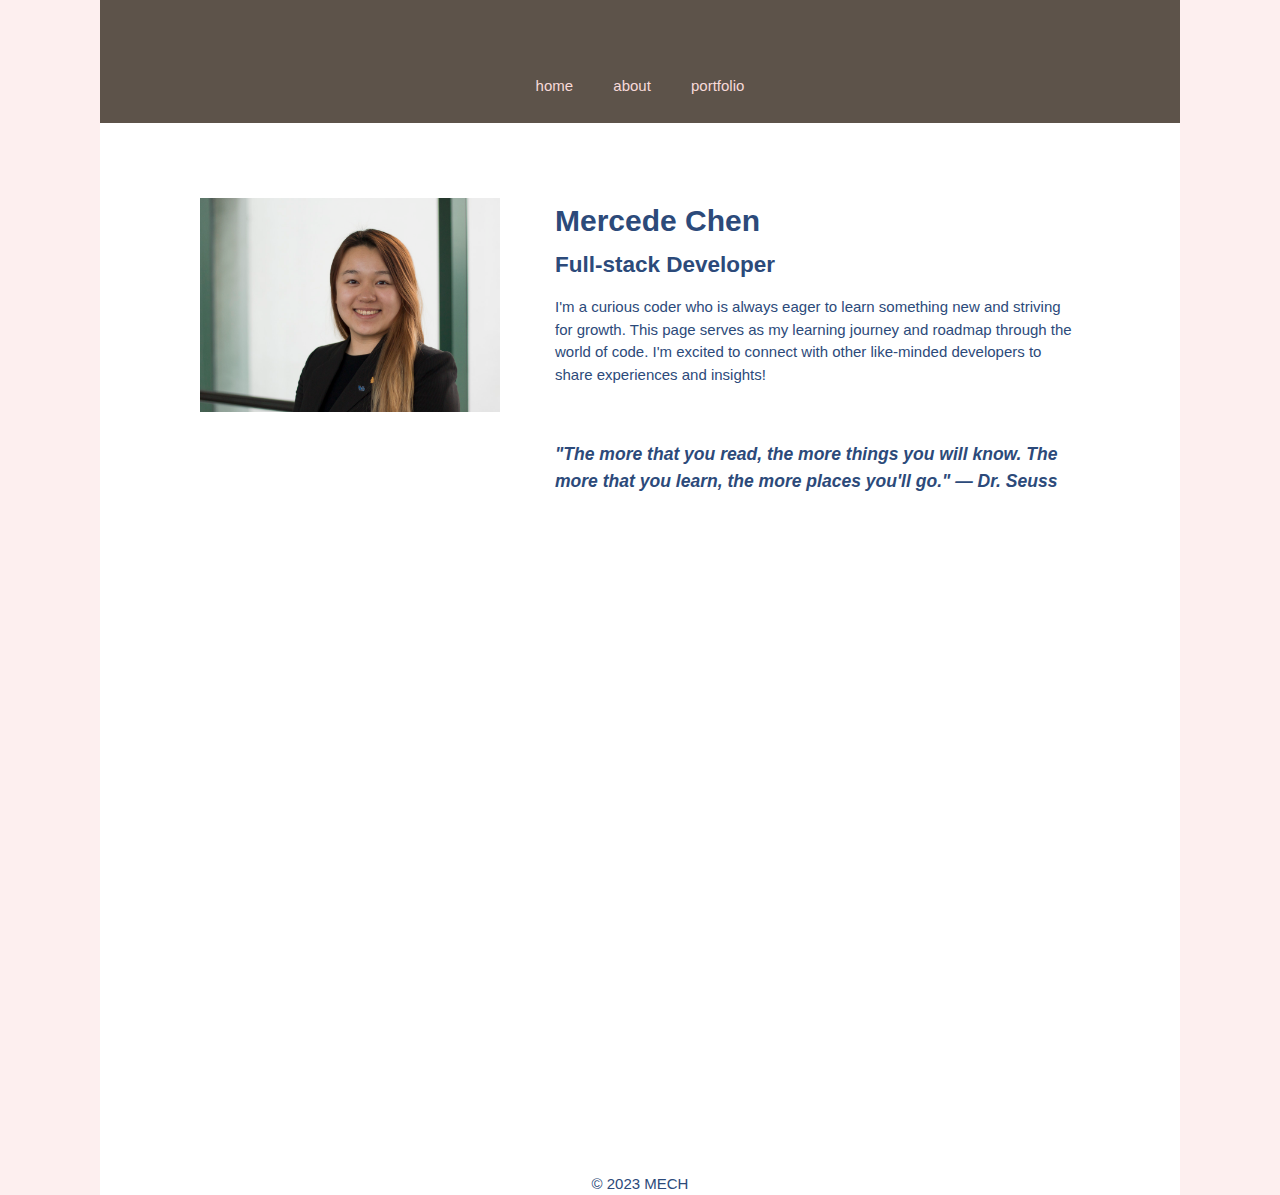
==== index.html @ fd63ac09 "Update about page" ====
<!DOCTYPE html>
<html lang="en">
<head>
  <meta charset="UTF-8">
  <meta name="viewport" content="width=device-width, initial-scale=1.0">
  <link rel="stylesheet" href="./style.css">
  <script defer src="./javascript.js"></script>
  <title>Mercede Chen - Personal Website</title>
</head>
<body>
  <!-- navigation -->
  <nav>
    <a href="index.html">home</a>
    <a href="./about.html">about</a>
    <a href="./portfolio.html">portfolio</a>
  </nav>

  <!-- landing page content -->
  <div class="container">
    <div id="profile">
      <img src="./assets/mercede-final.jpeg" alt="profile pic">
      <div id="profile-blurb">
        <h1>Mercede Chen</h1>
        <h2>Full-stack Developer</h2>
        <p>I'm a curious coder who is always eager to learn something new and striving for growth. This page serves as my learning journey and roadmap through the world of code. I'm excited to connect with other like-minded developers to share experiences and insights!</p>
        <h3>"The more that you read, the more things you will know. The more that you learn, the more places you'll go." ― Dr. Seuss</h3>
      </div>
    </div>
  </div>

  <!-- copyright -->
  <footer>
    <p>&copy 2023 MECH</p>
  </footer>
</body>
</html>
---- style.css ----
body {
  background-color: #FDEFEF;
  font-family: 'Proxima Soft', Arial, Helvetica, sans-serif;
  font-size: 15px;
  color: #2C4A7A;
  margin: 0 100px;
  line-height: 1.5;
}

/* nav bar */
nav {
  background-color: #5D534A;
  text-align: center;
  padding: 75px 0 25px 0;
}

nav a {
  color: #F7DAD9;
  text-decoration: none;
  margin: 0 15px;
}

nav a:hover {
  color: #F7DAD9;
  font-weight: 600;
}
/* end nav bar */

a {
  color: #5D534A;
  text-decoration: none;
  padding: 3px;
}

a:hover {
  font-weight: 600;
}

h2, h3 {
  margin: 0;
}

footer {
  background-color: #FFF;
  text-align: center;
}

footer p {
  margin: 0;
}

/* styling content on landing page */
.container {
  background-color: #FFF;
  height: 100vh;
  padding: 75px 100px;
}

#profile {
  display: flex;
  flex-direction: row;
}

#profile img {
  width: 300px;
  height: 100%;
  margin-right: 55px;
}

#profile-blurb {
  display: flex;
  flex-direction: column;
}

#profile h1 {
  margin: 0 0 5px 0;
}

#profile h3 {
  margin-top: 40px;
  font-style: italic;
}
/* end landing page styles */

th {
  padding: 0 100px 15px 0;
}

#may img {
  width: 250px;
}
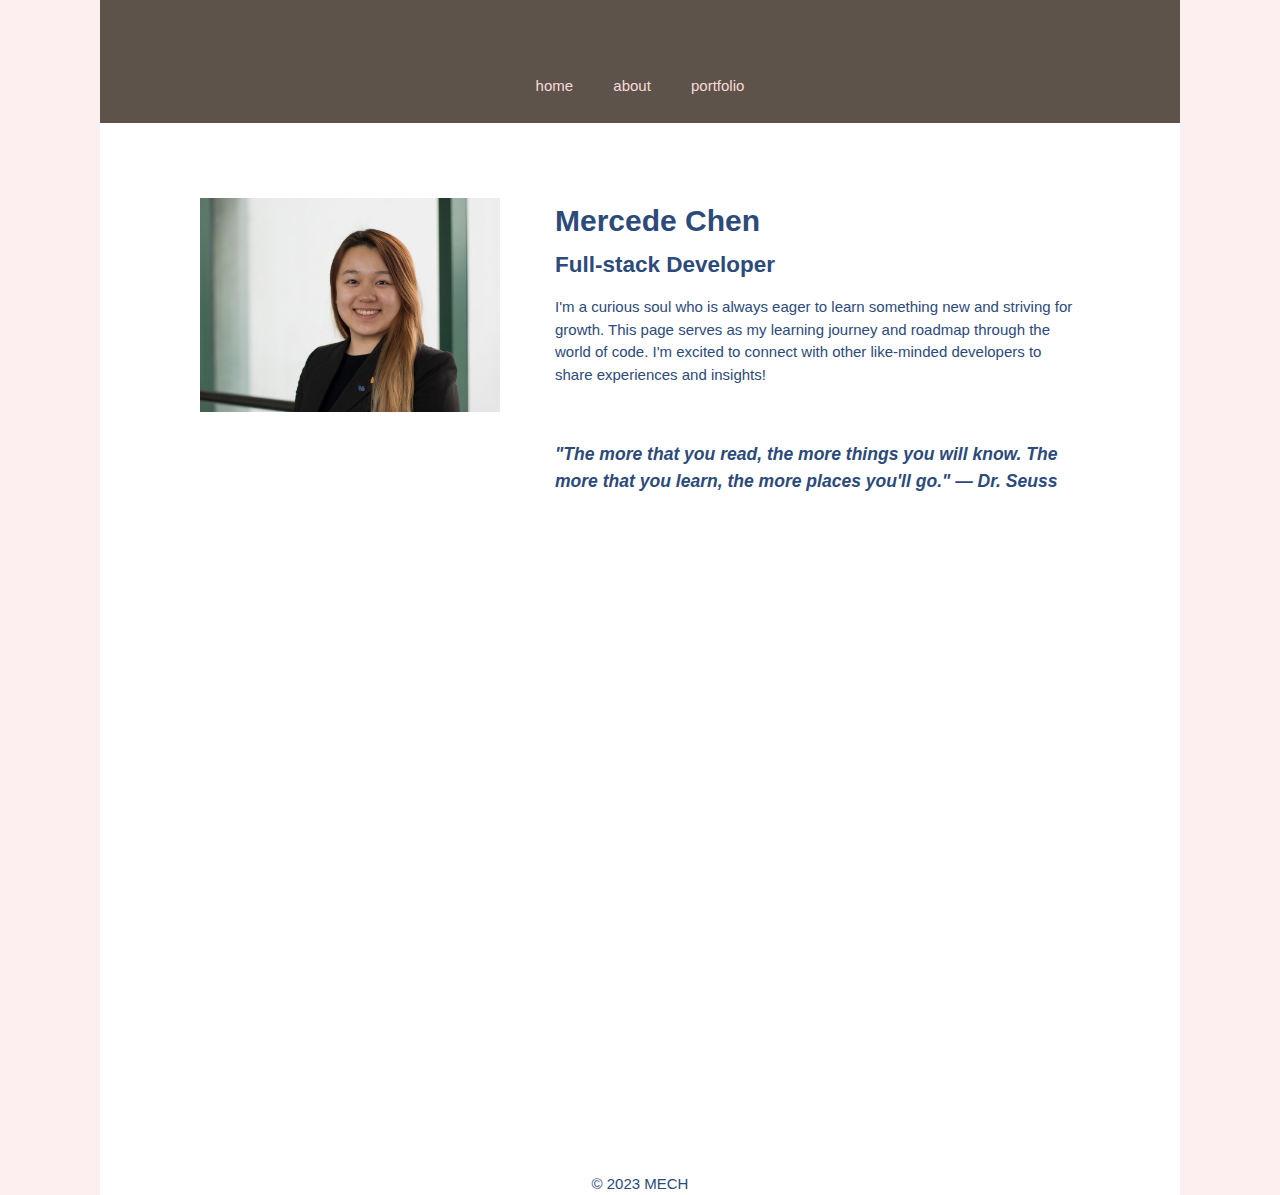
==== commit 7fe723de: "Add content to about me page" ====
--- a/index.html
+++ b/index.html
@@ -18,11 +18,11 @@
   <!-- landing page content -->
   <div class="container">
     <div id="profile">
-      <img src="./assets/mercede-final.jpeg" alt="profile pic">
+      <img src="./assets/mercede-final.jpeg" alt="Profile picture">
       <div id="profile-blurb">
         <h1>Mercede Chen</h1>
         <h2>Full-stack Developer</h2>
-        <p>I'm a curious coder who is always eager to learn something new and striving for growth. This page serves as my learning journey and roadmap through the world of code. I'm excited to connect with other like-minded developers to share experiences and insights!</p>
+        <p>I'm a curious soul who is always eager to learn something new and striving for growth. This page serves as my learning journey and roadmap through the world of code. I'm excited to connect with other like-minded developers to share experiences and insights!</p>
         <h3>"The more that you read, the more things you will know. The more that you learn, the more places you'll go." ― Dr. Seuss</h3>
       </div>
     </div>
--- a/style.css
+++ b/style.css
@@ -59,6 +59,7 @@
 #profile {
   display: flex;
   flex-direction: row;
+  margin: auto;
 }
 
 #profile img {
@@ -82,12 +83,32 @@
 }
 /* end landing page styles */
 
-th {
-  padding: 0 100px 15px 0;
+section, hr {
+  margin: 0 auto 40px auto;
 }
 
-#may img {
-  width: 250px;
+ul {
+  list-style-type: none;
+  margin: 0;
+  padding: 0;
+}
+
+li {
+  margin: 5px 0;
+}
+
+table {
+  margin: auto;
+}
+
+td {
+  padding: 5px 20px;
+}
+
+td img {
+  display: block;
+  width: 100%;
+  object-fit: cover;
 }
 
 
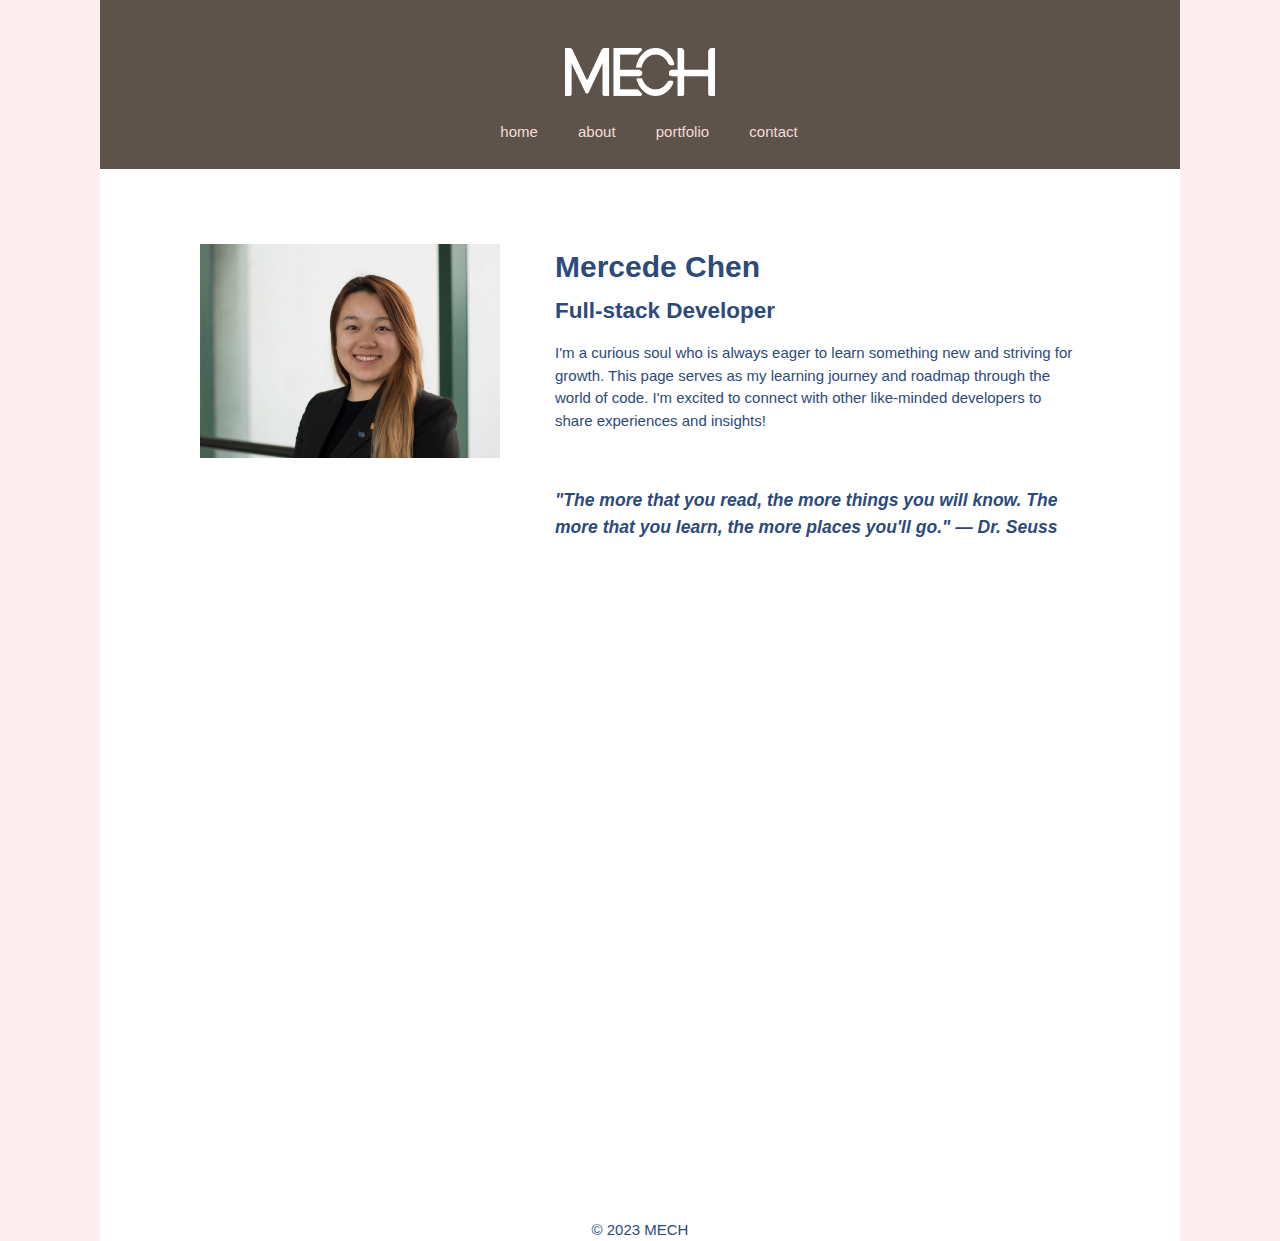
==== commit d6dfc615: "Update nav menu" ====
--- a/index.html
+++ b/index.html
@@ -10,9 +10,11 @@
 <body>
   <!-- navigation -->
   <nav>
+    <a href="index.html"><img id="logo" src="./assets/mech-logo.png" alt="mech logo"></a>
     <a href="index.html">home</a>
-    <a href="./about.html">about</a>
-    <a href="./portfolio.html">portfolio</a>
+    <a href="about.html">about</a>
+    <a href="portfolio.html">portfolio</a>
+    <a href="mailto:chenmercede@gmail.com">contact</a>
   </nav>
 
   <!-- landing page content -->
--- a/style.css
+++ b/style.css
@@ -11,7 +11,8 @@
 nav {
   background-color: #5D534A;
   text-align: center;
-  padding: 75px 0 25px 0;
+  text-transform: lowercase;
+  padding: 0 0 25px 0;
 }
 
 nav a {
@@ -24,6 +25,12 @@
   color: #F7DAD9;
   font-weight: 600;
 }
+
+#logo {
+  display: block;
+  margin: 25px auto;
+  width: 150px;
+}
 /* end nav bar */
 
 a {
@@ -34,6 +41,10 @@
 
 a:hover {
   font-weight: 600;
+}
+
+article {
+  margin-bottom: 50px;
 }
 
 h2, h3 {
@@ -87,6 +98,10 @@
   margin: 0 auto 40px auto;
 }
 
+hr {
+  opacity: 0.5;
+}
+
 ul {
   list-style-type: none;
   margin: 0;
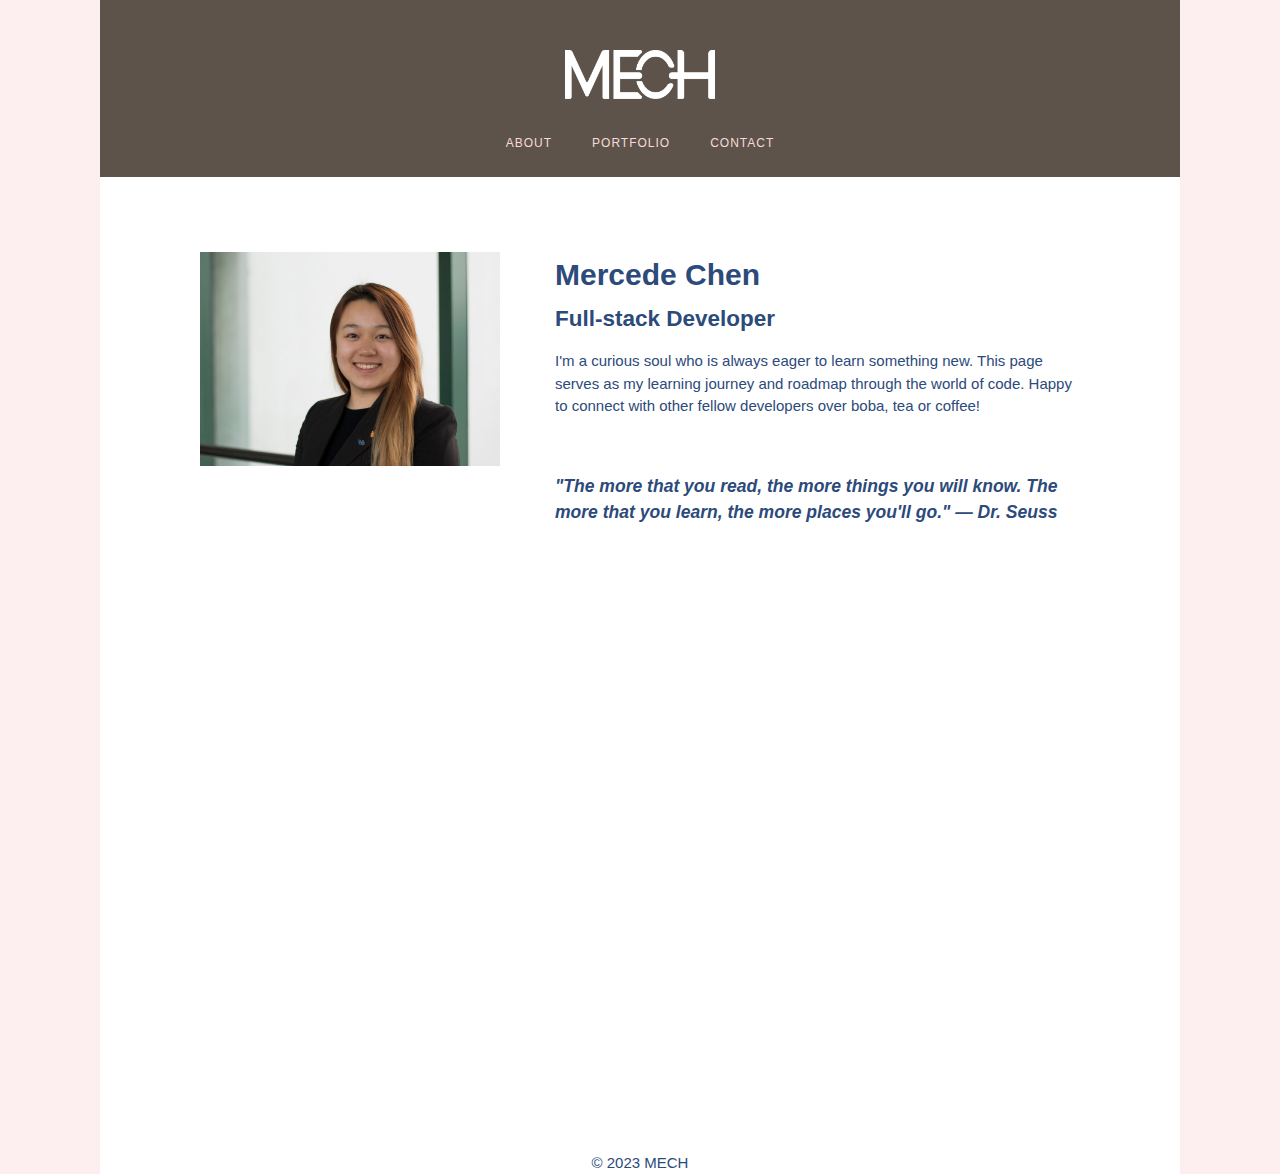
==== commit 4ff5d501: "Update nav menu and styling" ====
--- a/index.html
+++ b/index.html
@@ -8,23 +8,22 @@
   <title>Mercede Chen - Personal Website</title>
 </head>
 <body>
-  <!-- navigation -->
   <nav>
-    <a href="index.html"><img id="logo" src="./assets/mech-logo.png" alt="mech logo"></a>
-    <a href="index.html">home</a>
-    <a href="about.html">about</a>
-    <a href="portfolio.html">portfolio</a>
-    <a href="mailto:chenmercede@gmail.com">contact</a>
+    <a href="index.html"><img id="logo" src="./assets/mech-logo.png" alt="logo"></a>
+    <ul>
+      <li><a href="about.html">about</a></li>
+      <li><a href="portfolio.html">portfolio</a></li>
+      <li><a href="mailto:chenmercede@gmail.com">contact</a></li>
+    </ul>
   </nav>
 
-  <!-- landing page content -->
   <div class="container">
     <div id="profile">
       <img src="./assets/mercede-final.jpeg" alt="Profile picture">
       <div id="profile-blurb">
         <h1>Mercede Chen</h1>
         <h2>Full-stack Developer</h2>
-        <p>I'm a curious soul who is always eager to learn something new and striving for growth. This page serves as my learning journey and roadmap through the world of code. I'm excited to connect with other like-minded developers to share experiences and insights!</p>
+        <p>I'm a curious soul who is always eager to learn something new. This page serves as my learning journey and roadmap through the world of code. Happy to connect with other fellow developers over boba, tea or coffee!</p>
         <h3>"The more that you read, the more things you will know. The more that you learn, the more places you'll go." ― Dr. Seuss</h3>
       </div>
     </div>
--- a/style.css
+++ b/style.css
@@ -7,18 +7,28 @@
   line-height: 1.5;
 }
 
-/* nav bar */
+/* nav menu */
 nav {
   background-color: #5D534A;
   text-align: center;
-  text-transform: lowercase;
-  padding: 0 0 25px 0;
+  text-transform: uppercase;
+  font-size: 12px;
+  letter-spacing: 1px;
+  padding: 50px 0 20px 0;
 }
 
-nav a {
+nav ul {
+  display: flex;
+  flex-direction: row;
+  list-style-type: none;
+  justify-content: center;
+  margin: 25px 0 0 0;
+  padding: 0;
+}
+
+nav a, nav a:visited {
   color: #F7DAD9;
-  text-decoration: none;
-  margin: 0 15px;
+  margin: 0 20px;
 }
 
 nav a:hover {
@@ -27,16 +37,16 @@
 }
 
 #logo {
-  display: block;
-  margin: 25px auto;
+  margin: auto;
   width: 150px;
 }
-/* end nav bar */
+/* end nav menu */
 
 a {
   color: #5D534A;
   text-decoration: none;
-  padding: 3px;
+  margin: 0;
+  padding: 0;
 }
 
 a:hover {
@@ -64,7 +74,7 @@
 .container {
   background-color: #FFF;
   height: 100vh;
-  padding: 75px 100px;
+  padding: 75px 100px 0 100px;
 }
 
 #profile {
@@ -94,11 +104,12 @@
 }
 /* end landing page styles */
 
-section, hr {
-  margin: 0 auto 40px auto;
+section {
+  padding: 40px auto;
 }
 
 hr {
+  margin: 20px auto;
   opacity: 0.5;
 }
 
@@ -121,9 +132,9 @@
 }
 
 td img {
-  display: block;
   width: 100%;
   object-fit: cover;
+  object-position: top left;
 }
 
 
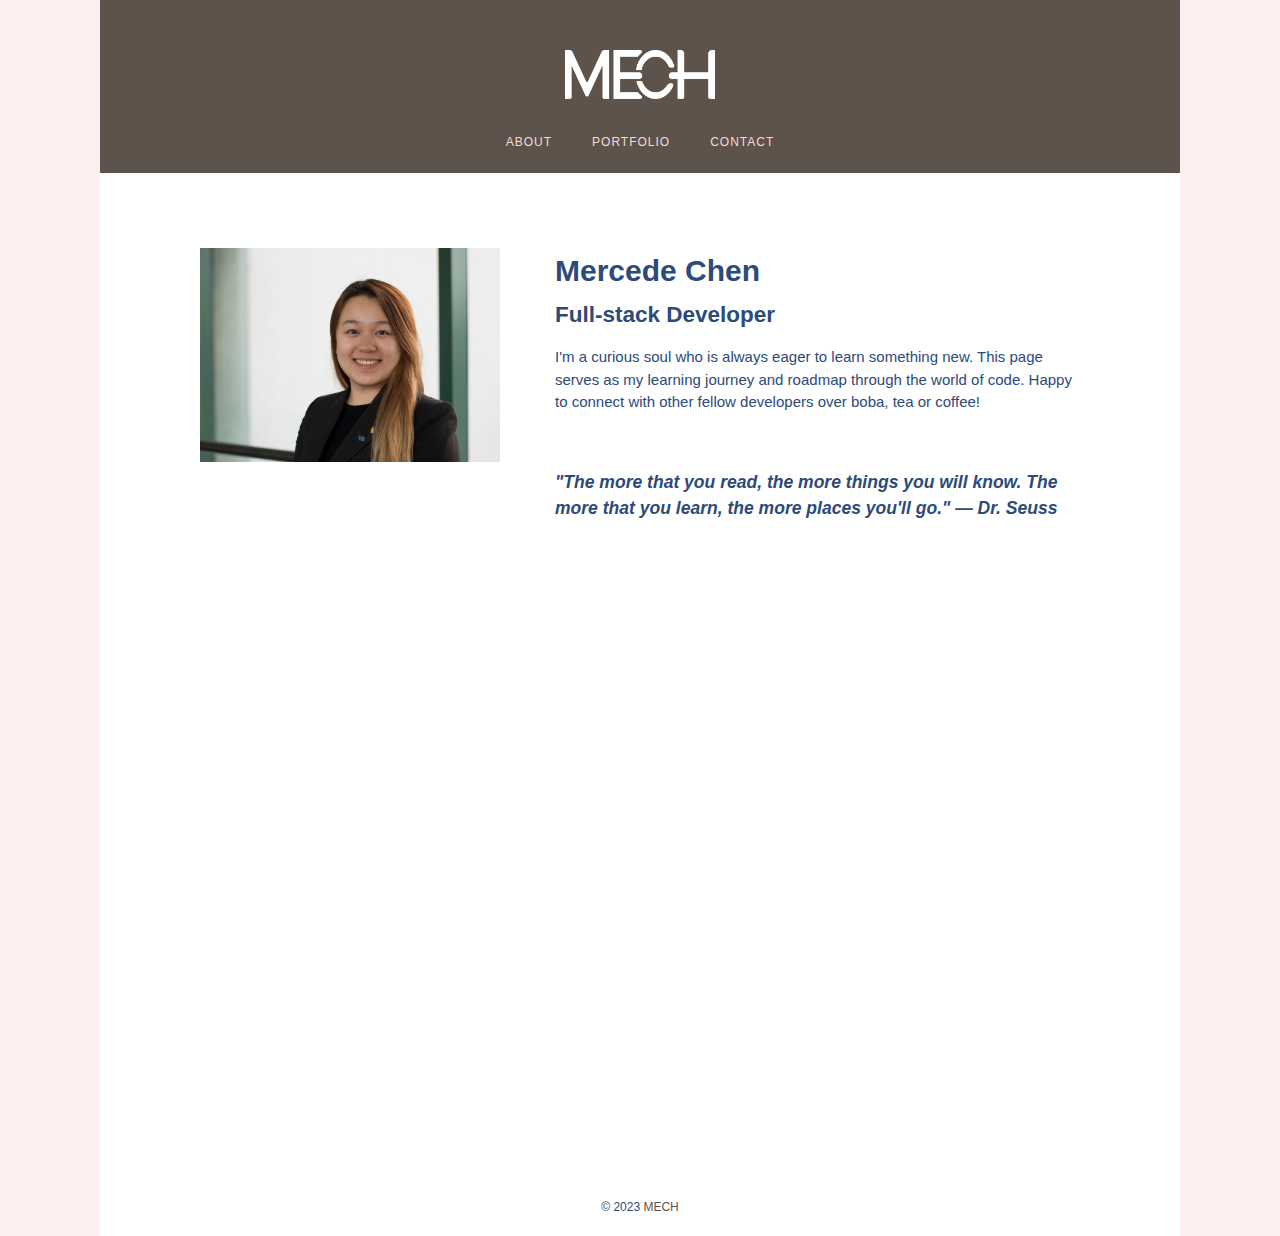
==== commit d810b53e: "Add style to portfolio page" ====
--- a/index.html
+++ b/index.html
@@ -31,7 +31,7 @@
 
   <!-- copyright -->
   <footer>
-    <p>&copy 2023 MECH</p>
+    <p>&copy 2023 <a href="index.html">MECH</a></p>
   </footer>
 </body>
 </html>--- a/style.css
+++ b/style.css
@@ -7,23 +7,25 @@
   line-height: 1.5;
 }
 
-/* nav menu */
+/* Start style for nav menu */
 nav {
   background-color: #5D534A;
   text-align: center;
-  text-transform: uppercase;
-  font-size: 12px;
   letter-spacing: 1px;
   padding: 50px 0 20px 0;
+}
+
+ul {
+  list-style-type: none;
+  margin: 0;
+  padding: 0;
 }
 
 nav ul {
   display: flex;
   flex-direction: row;
-  list-style-type: none;
   justify-content: center;
   margin: 25px 0 0 0;
-  padding: 0;
 }
 
 nav a, nav a:visited {
@@ -33,50 +35,49 @@
 
 nav a:hover {
   color: #F7DAD9;
-  font-weight: 600;
 }
 
 #logo {
   margin: auto;
   width: 150px;
 }
-/* end nav menu */
+/* End style for nav menu */
 
-a {
+a, a:visited {
   color: #5D534A;
+  text-transform: uppercase;
   text-decoration: none;
-  margin: 0;
-  padding: 0;
+  font-size: 12px;
+  font-weight: 400;
 }
 
 a:hover {
   font-weight: 600;
 }
 
-article {
-  margin-bottom: 50px;
+.container {
+  background-color: #FFF;
+  min-height: 100vh;
+  padding: 75px 100px 0 100px;
 }
 
-h2, h3 {
+h2, h3, h4 {
   margin: 0;
 }
 
 footer {
   background-color: #FFF;
+  font-size: 12px;
+  text-transform: uppercase;
   text-align: center;
+  padding: 50px 0 20px 0;
 }
 
 footer p {
   margin: 0;
 }
 
-/* styling content on landing page */
-.container {
-  background-color: #FFF;
-  height: 100vh;
-  padding: 75px 100px 0 100px;
-}
-
+/* Style for landing page */
 #profile {
   display: flex;
   flex-direction: row;
@@ -102,39 +103,32 @@
   margin-top: 40px;
   font-style: italic;
 }
-/* end landing page styles */
-
-section {
-  padding: 40px auto;
-}
+/* End style for landing page */
 
 hr {
-  margin: 20px auto;
+  margin: 30px auto;
   opacity: 0.5;
 }
 
-ul {
-  list-style-type: none;
-  margin: 0;
-  padding: 0;
+#skills ul {
+  margin-top: 15px;
 }
 
-li {
-  margin: 5px 0;
+#skills li {
+  margin: 0 20px;
 }
 
-table {
-  margin: auto;
+#interests {
+  display: grid;
+  grid-template-columns: repeat(3,1fr);
+  text-align: center;
+  gap: 10px 20px;
 }
 
-td {
-  padding: 5px 20px;
-}
-
-td img {
+#interests img {
   width: 100%;
+  height: 300px;
   object-fit: cover;
   object-position: top left;
 }
 
-
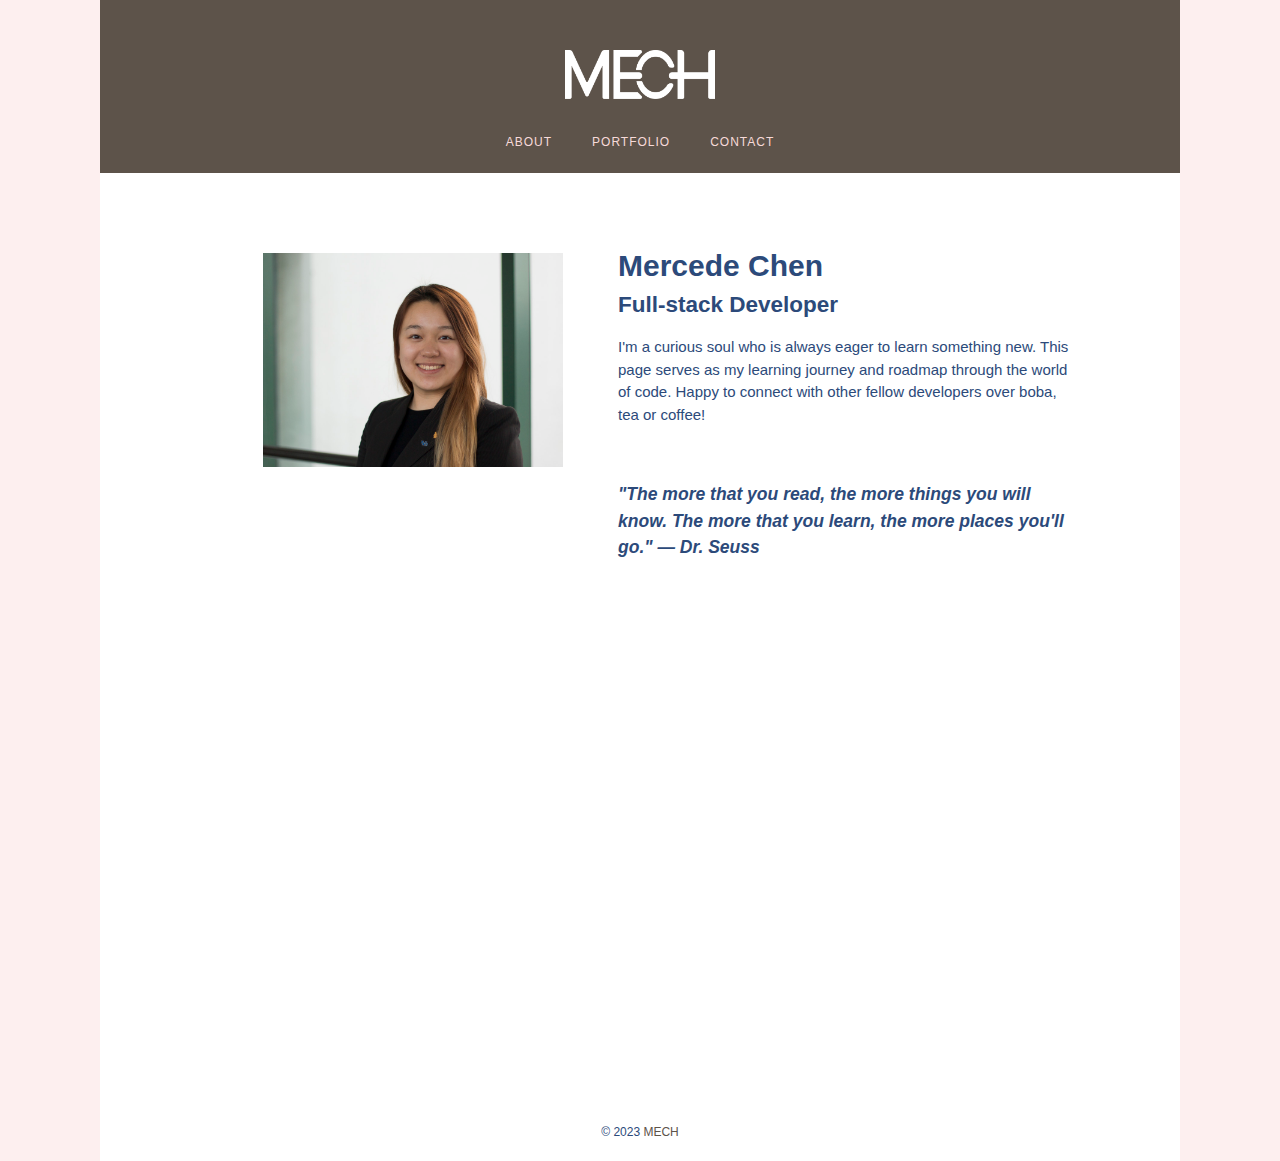
==== commit 50f18d65: "Improve HTML and CSS for landing page" ====
--- a/index.html
+++ b/index.html
@@ -19,7 +19,7 @@
 
   <div class="container">
     <div id="profile">
-      <img src="./assets/mercede-final.jpeg" alt="Profile picture">
+      <img src="./assets/mercede-final.jpeg" id="profile-pic" alt="Profile picture">
       <div id="profile-blurb">
         <h1>Mercede Chen</h1>
         <h2>Full-stack Developer</h2>
--- a/style.css
+++ b/style.css
@@ -3,11 +3,11 @@
   font-family: 'Proxima Soft', Arial, Helvetica, sans-serif;
   font-size: 15px;
   color: #2C4A7A;
-  margin: 0 100px;
+  margin: auto;
   line-height: 1.5;
 }
 
-/* Start style for nav menu */
+/* Style for nav */
 nav {
   background-color: #5D534A;
   text-align: center;
@@ -41,7 +41,7 @@
   margin: auto;
   width: 150px;
 }
-/* End style for nav menu */
+/* End style for nav */
 
 a, a:visited {
   color: #5D534A;
@@ -58,52 +58,37 @@
 .container {
   background-color: #FFF;
   min-height: 100vh;
-  padding: 75px 100px 0 100px;
 }
 
-h2, h3, h4 {
-  margin: 0;
+#profile {
+  display: flex;
+  flex-direction: column;
+  margin: auto;
+  padding: 50px 0;
+  width: 80%;
 }
 
-footer {
-  background-color: #FFF;
-  font-size: 12px;
-  text-transform: uppercase;
-  text-align: center;
-  padding: 50px 0 20px 0;
-}
-
-footer p {
-  margin: 0;
-}
-
-/* Style for landing page */
-#profile {
-  display: flex;
-  flex-direction: row;
-  margin: auto;
-}
-
-#profile img {
+#profile-pic {
   width: 300px;
   height: 100%;
-  margin-right: 55px;
+  margin: auto;
 }
 
 #profile-blurb {
   display: flex;
   flex-direction: column;
+  margin: 20px auto;
 }
 
-#profile h1 {
-  margin: 0 0 5px 0;
+#profile h1, #profile h2 {
+  margin: 0;
+  padding: 0;
 }
 
 #profile h3 {
   margin-top: 40px;
   font-style: italic;
 }
-/* End style for landing page */
 
 hr {
   margin: 30px auto;
@@ -132,3 +117,29 @@
   object-position: top left;
 }
 
+footer {
+  background-color: #FFF;
+  font-size: 12px;
+  text-transform: uppercase;
+  text-align: center;
+  padding: 50px 0 20px 0;
+}
+
+footer p {
+  margin: 0;
+}
+
+@media (min-width: 800px){
+  body {
+    margin: 0 100px;
+  }
+
+  #profile {
+    flex-direction: row;
+  }
+
+  #profile-pic {
+    margin: 30px 55px;
+  }
+}
+
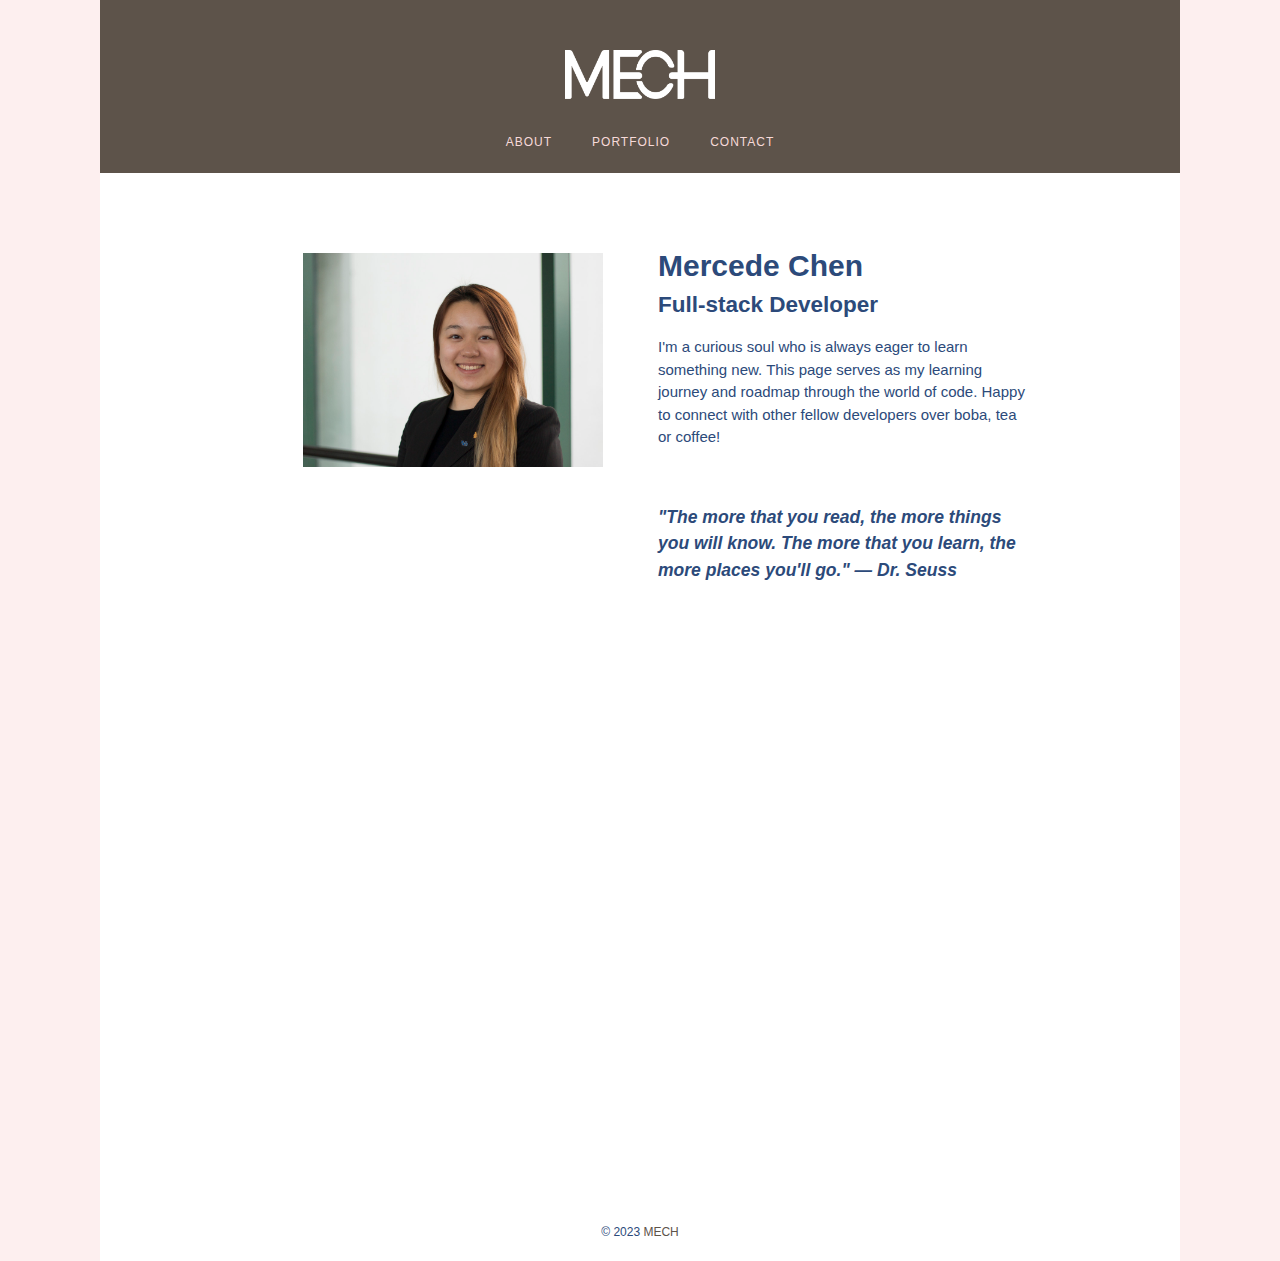
==== commit d48eeb40: "Create contact page and update nav" ====
--- a/index.html
+++ b/index.html
@@ -13,7 +13,7 @@
     <ul>
       <li><a href="about.html">about</a></li>
       <li><a href="portfolio.html">portfolio</a></li>
-      <li><a href="mailto:chenmercede@gmail.com">contact</a></li>
+      <li><a href="contact.html">contact</a></li>
     </ul>
   </nav>
 
--- a/style.css
+++ b/style.css
@@ -58,13 +58,13 @@
 .container {
   background-color: #FFF;
   min-height: 100vh;
+  padding: 50px;
 }
 
 #profile {
   display: flex;
   flex-direction: column;
   margin: auto;
-  padding: 50px 0;
   width: 80%;
 }
 
@@ -80,7 +80,7 @@
   margin: 20px auto;
 }
 
-#profile h1, #profile h2 {
+h1, h2 {
   margin: 0;
   padding: 0;
 }
@@ -103,18 +103,18 @@
   margin: 0 20px;
 }
 
-#interests {
-  display: grid;
-  grid-template-columns: repeat(3,1fr);
+.box {
+  display: flex;
+  flex-direction: column;
   text-align: center;
-  gap: 10px 20px;
 }
 
-#interests img {
+.box img {
   width: 100%;
   height: 300px;
   object-fit: cover;
   object-position: top left;
+  margin: 10px 0;
 }
 
 footer {
@@ -141,5 +141,23 @@
   #profile-pic {
     margin: 30px 55px;
   }
+
+  .box {
+    display: grid;
+    grid-template-columns: repeat(3,1fr);
+    gap: 10px 20px;
+  }
+
+  #one {
+    grid-area: 1/1/2/2;
+  }
+
+  #two {
+    grid-area: 1/2/2/3;
+  }
+
+  #three {
+    grid-area: 1/3/2/4;
+  }
 }
 
